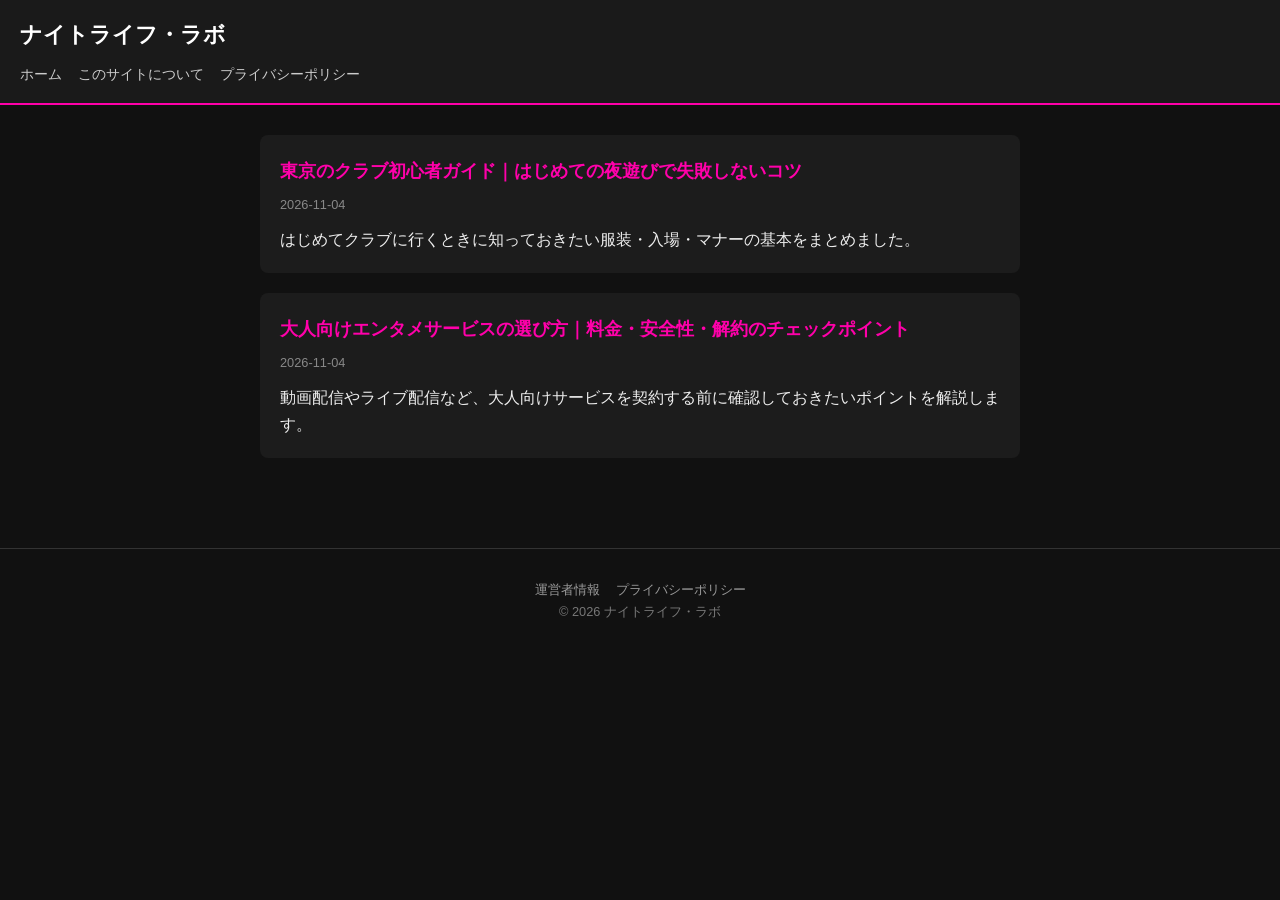
==== index.html @ 0badcc9d "Add static site Co-Authored-By: Claude Fable 5.1 <noreply@anthropic.com> Claude-Session: https://cla" ====
<!DOCTYPE html>
<html lang="ja">
<head>
<meta charset="UTF-8">
<meta name="viewport" content="width=device-width, initial-scale=1">
<title>ナイトライフ・ラボ｜夜遊び＆エンタメ情報ブログ</title>
<meta name="description" content="東京の夜遊び、クラブ、大人のエンタメ情報を発信する個人ブログです。">
<link rel="stylesheet" href="style.css">
</head>
<body>
<header>
<h1><a href="index.html">ナイトライフ・ラボ</a></h1>
<nav><a href="index.html">ホーム</a><a href="about.html">このサイトについて</a><a href="privacy.html">プライバシーポリシー</a></nav>
</header>
<main>
<div class="card">
<h2><a href="articles/001.html">東京のクラブ初心者ガイド｜はじめての夜遊びで失敗しないコツ</a></h2>
<p class="meta">2026-11-04</p>
<p>はじめてクラブに行くときに知っておきたい服装・入場・マナーの基本をまとめました。</p>
</div>
<div class="card">
<h2><a href="articles/002.html">大人向けエンタメサービスの選び方｜料金・安全性・解約のチェックポイント</a></h2>
<p class="meta">2026-11-04</p>
<p>動画配信やライブ配信など、大人向けサービスを契約する前に確認しておきたいポイントを解説します。</p>
</div>
</main>
<footer>
<a href="about.html">運営者情報</a><a href="privacy.html">プライバシーポリシー</a>
<p>&copy; 2026 ナイトライフ・ラボ</p>
</footer>
</body>
</html>
---- style.css ----
*{box-sizing:border-box;margin:0;padding:0}
body{font-family:"Helvetica Neue",Arial,"Hiragino Kaku Gothic ProN",Meiryo,sans-serif;background:#111;color:#eee;line-height:1.7}
a{color:#f0a;text-decoration:none}a:hover{text-decoration:underline}
header{background:#1a1a1a;border-bottom:2px solid #f0a;padding:16px 20px}
header h1{font-size:1.4rem}header h1 a{color:#fff}
nav{margin-top:8px;font-size:.9rem}nav a{margin-right:16px;color:#ccc}
main{max-width:800px;margin:0 auto;padding:30px 20px}
.card{background:#1c1c1c;border-radius:8px;padding:20px;margin-bottom:20px}
.card h2{font-size:1.15rem;margin-bottom:8px}
.meta{color:#888;font-size:.8rem;margin-bottom:10px}
article h1{font-size:1.6rem;margin-bottom:10px}
article h2{margin:24px 0 8px;font-size:1.2rem;border-left:4px solid #f0a;padding-left:10px}
article p{margin-bottom:14px}
footer{text-align:center;color:#777;font-size:.8rem;padding:30px 20px;border-top:1px solid #333;margin-top:40px}
footer a{color:#999;margin:0 8px}
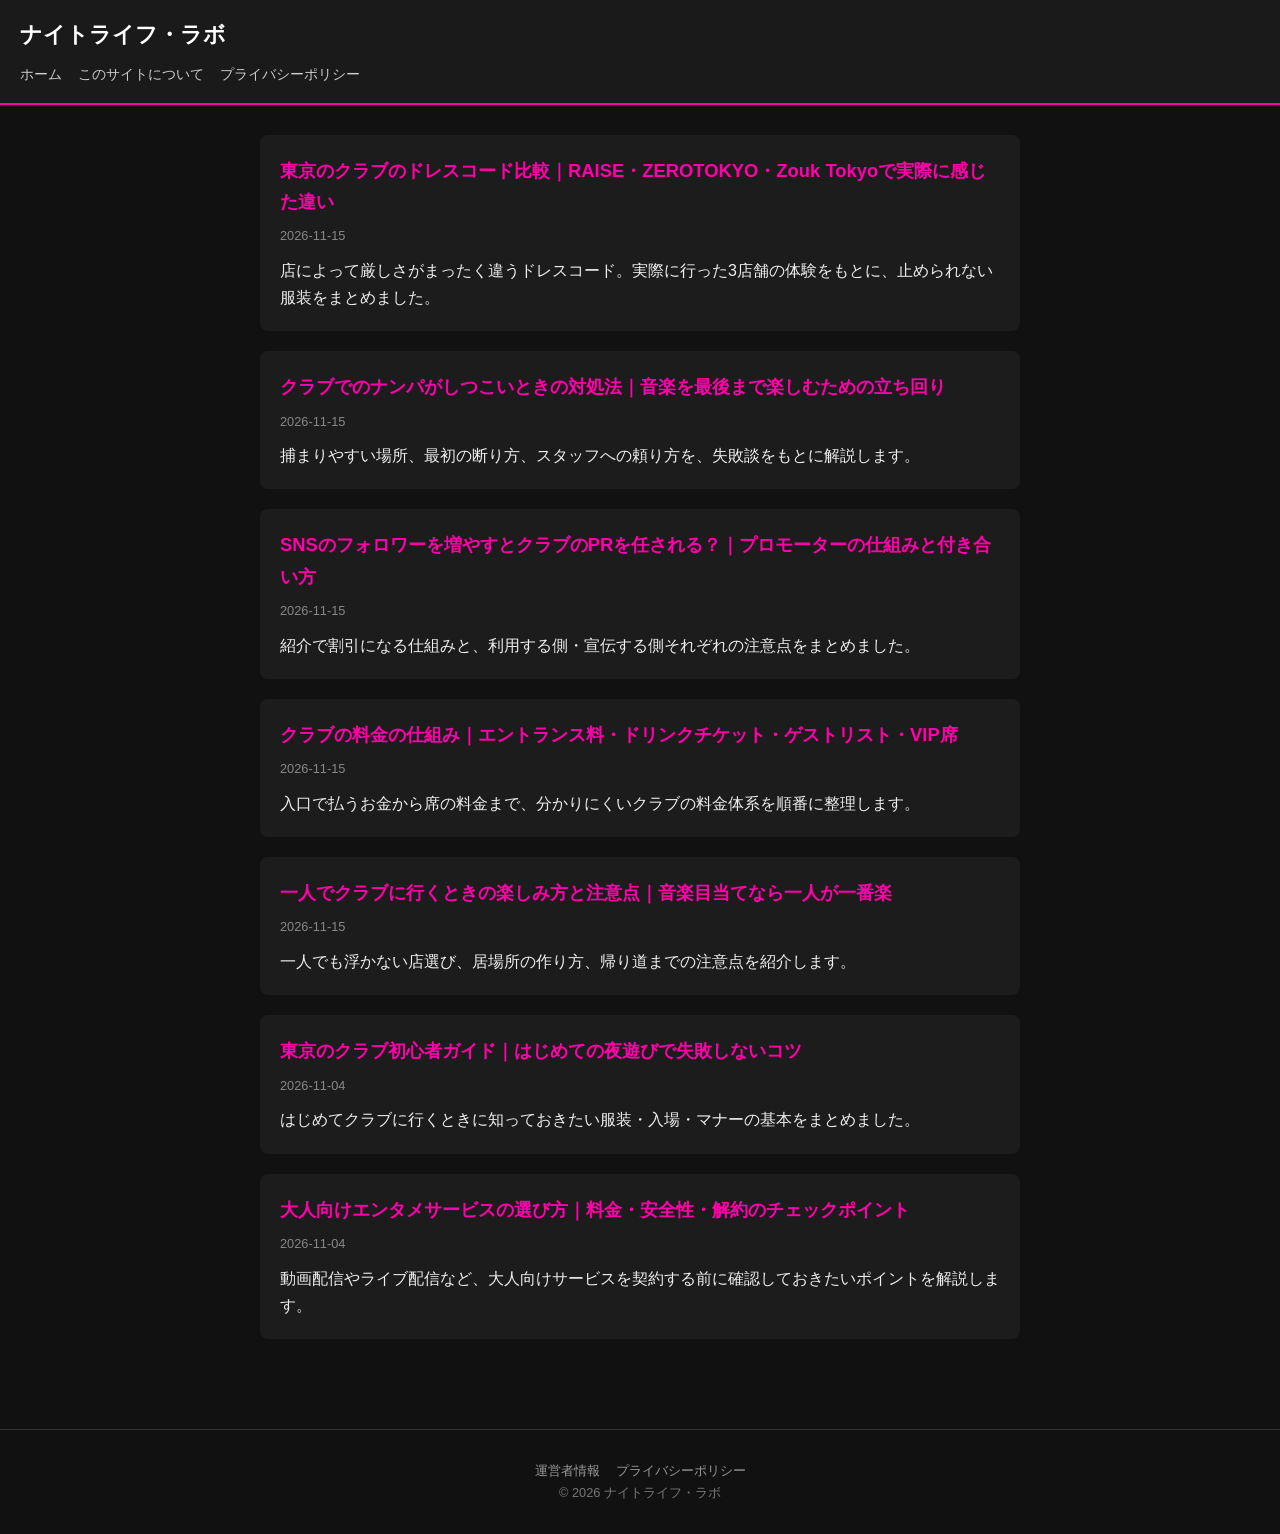
==== commit b4d8cdec: "Add new articles section to index.html" ====
--- a/index.html
+++ b/index.html
@@ -13,6 +13,31 @@
 <nav><a href="index.html">ホーム</a><a href="about.html">このサイトについて</a><a href="privacy.html">プライバシーポリシー</a></nav>
 </header>
 <main>
+<div class="card">
+<h2><a href="articles/003.html">東京のクラブのドレスコード比較｜RAISE・ZEROTOKYO・Zouk Tokyoで実際に感じた違い</a></h2>
+<p class="meta">2026-11-15</p>
+<p>店によって厳しさがまったく違うドレスコード。実際に行った3店舗の体験をもとに、止められない服装をまとめました。</p>
+</div>
+<div class="card">
+<h2><a href="articles/004.html">クラブでのナンパがしつこいときの対処法｜音楽を最後まで楽しむための立ち回り</a></h2>
+<p class="meta">2026-11-15</p>
+<p>捕まりやすい場所、最初の断り方、スタッフへの頼り方を、失敗談をもとに解説します。</p>
+</div>
+<div class="card">
+<h2><a href="articles/005.html">SNSのフォロワーを増やすとクラブのPRを任される？｜プロモーターの仕組みと付き合い方</a></h2>
+<p class="meta">2026-11-15</p>
+<p>紹介で割引になる仕組みと、利用する側・宣伝する側それぞれの注意点をまとめました。</p>
+</div>
+<div class="card">
+<h2><a href="articles/006.html">クラブの料金の仕組み｜エントランス料・ドリンクチケット・ゲストリスト・VIP席</a></h2>
+<p class="meta">2026-11-15</p>
+<p>入口で払うお金から席の料金まで、分かりにくいクラブの料金体系を順番に整理します。</p>
+</div>
+<div class="card">
+<h2><a href="articles/007.html">一人でクラブに行くときの楽しみ方と注意点｜音楽目当てなら一人が一番楽</a></h2>
+<p class="meta">2026-11-15</p>
+<p>一人でも浮かない店選び、居場所の作り方、帰り道までの注意点を紹介します。</p>
+</div>
 <div class="card">
 <h2><a href="articles/001.html">東京のクラブ初心者ガイド｜はじめての夜遊びで失敗しないコツ</a></h2>
 <p class="meta">2026-11-04</p>
